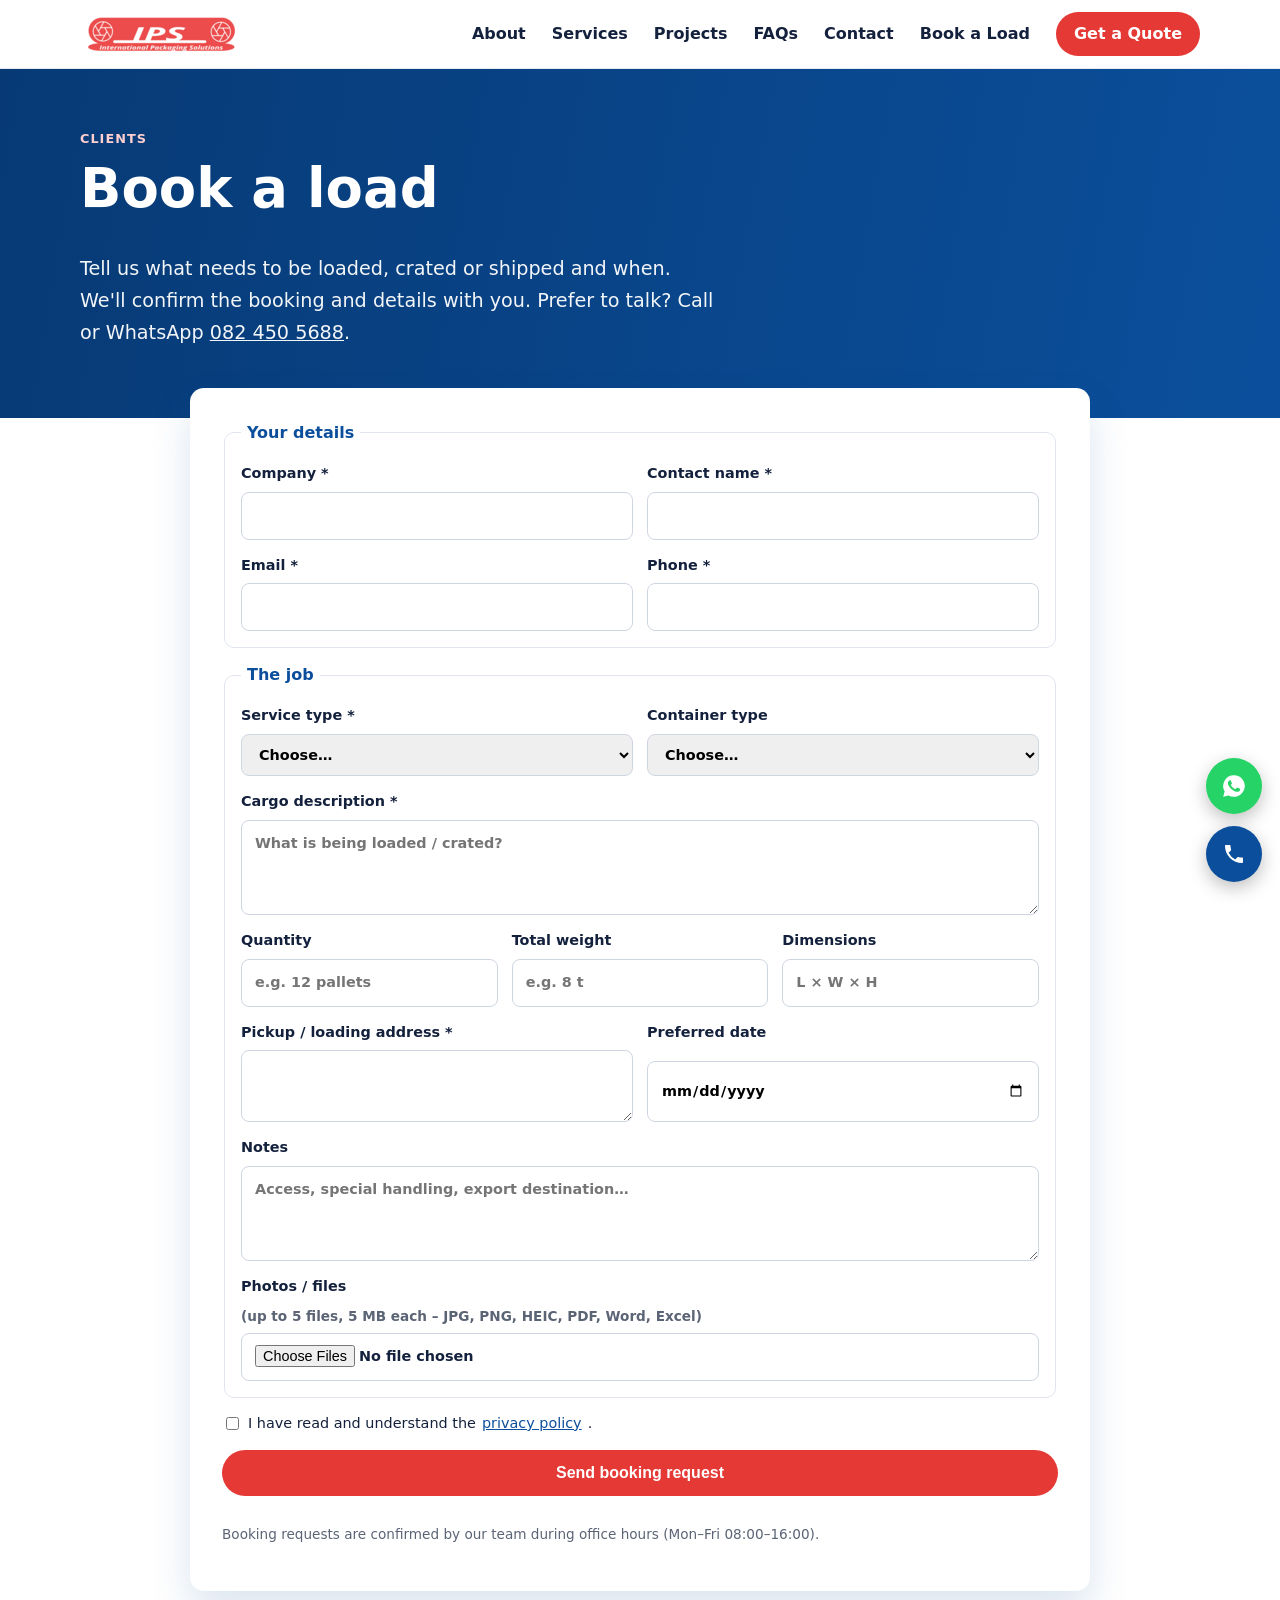
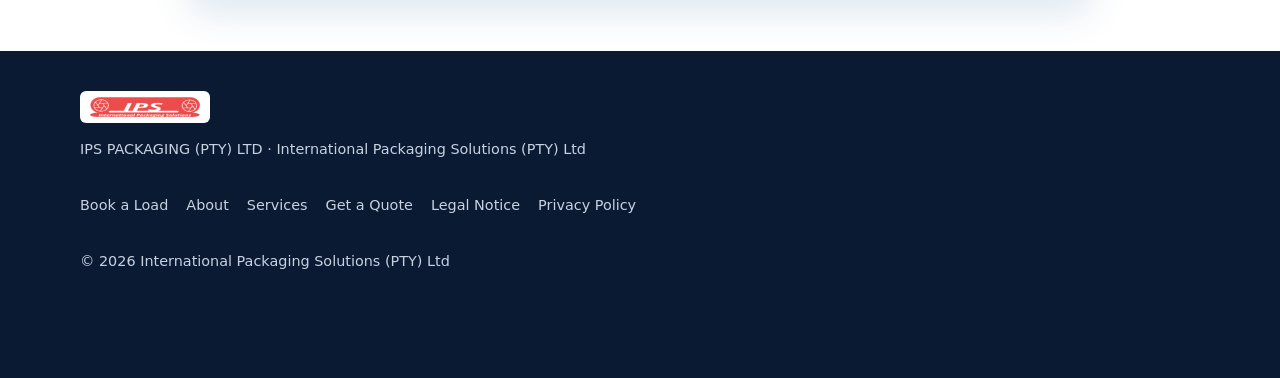
==== booking.html @ 55e05405 "IPS website phone preview" ====
<!doctype html>
<html lang="en-ZA">
<head><meta name="robots" content="noindex,nofollow">
<meta charset="utf-8">
<meta name="viewport" content="width=device-width,initial-scale=1">
<title>Book a Load | IPS Packaging – Container &amp; Truck Loading, Crating</title>
<meta name="description" content="Book container loading, truck loading, crating or freight with International Packaging Solutions, Benoni. Send cargo details and photos online.">
<link rel="canonical" href="https://www.ips-packaging.co.za/booking.html">
<meta property="og:title" content="IPS Packaging – International Packaging Solutions">
<meta property="og:description" content="Your trusted partner in freight and packaging services. Custom crates, container packing and loadmaster services.">
<meta property="og:image" content="https://www.ips-packaging.co.za/img/hero-loaded.webp">
<meta property="og:type" content="website">
<meta name="theme-color" content="#0B4F9C">
<link rel="icon" href="img/logo.png">
<link rel="stylesheet" href="styles.css">
</head>
<body>
<a class="skip" href="#main">Skip to main content</a>
<header class="nav" id="top">
  <div class="wrap nav-in">
    <a href="index.html" class="brand"><img src="img/logo.png" alt="IPS – International Packaging Solutions" width="163" height="40"></a>
    <button class="burger" aria-label="Open menu" aria-expanded="false" aria-controls="menu"><span></span><span></span><span></span></button>
    <nav id="menu">
      <a href="index.html#about">About</a><a href="index.html#services">Services</a><a href="index.html#projects">Projects</a><a href="index.html#faq">FAQs</a><a href="index.html#contact">Contact</a>
      <a href="booking.html">Book a Load</a>
      <a href="index.html#quote" class="btn btn-sm">Get a Quote</a>
    </nav>
  </div>
</header>

<main id="main">
<section class="page-hero"><div class="wrap"><p class="eyebrow" style="color:#ffd0cf">Clients</p><h1>Book a load</h1><p class="lead">Tell us what needs to be loaded, crated or shipped and when. We'll confirm the booking and details with you. Prefer to talk? Call or WhatsApp <a href="tel:+27824505688" style="color:#fff">082 450 5688</a>.</p></div></section>
<div class="wrap">
<form id="booking" class="form bk" action="book.php" method="post" enctype="multipart/form-data" data-mailto="duwayne@ips-packaging.co.za">
  <!-- Posts to book.php (PHP mail with attachments on Afrihost cPanel). main.js falls back to mailto if PHP is unavailable (attachments then need to be added manually). -->
  <input type="text" name="website" class="hp" tabindex="-1" autocomplete="off" aria-hidden="true">
  <input type="hidden" name="ts" class="ts">
  <fieldset><legend>Your details</legend>
    <div class="row"><label>Company *<input name="company" required autocomplete="organization"></label><label>Contact name *<input name="contact" required autocomplete="name"></label></div>
    <div class="row"><label>Email *<input type="email" name="email" required autocomplete="email"></label><label>Phone *<input type="tel" name="phone" required autocomplete="tel"></label></div>
  </fieldset>
  <fieldset><legend>The job</legend>
    <div class="row"><label>Service type *<select name="service" required><option value="">Choose…</option><option>Container loading</option><option>Truck loading</option><option>Crating</option><option>Freight</option></select></label>
    <label>Container type<select name="container"><option value="">Choose…</option><option>20ft</option><option>40ft</option><option>40ft High Cube</option><option>Flat rack</option><option>Other</option><option>Not applicable</option></select></label></div>
    <label>Cargo description *<textarea name="cargo" rows="3" required placeholder="What is being loaded / crated?"></textarea></label>
    <div class="row3"><label>Quantity<input name="quantity" placeholder="e.g. 12 pallets"></label><label>Total weight<input name="weight" placeholder="e.g. 8 t"></label><label>Dimensions<input name="dimensions" placeholder="L × W × H"></label></div>
    <div class="row"><label>Pickup / loading address *<textarea name="address" rows="2" required></textarea></label><label>Preferred date<input type="date" name="date"></label></div>
    <label>Notes<textarea name="notes" rows="3" placeholder="Access, special handling, export destination…"></textarea></label>
    <label>Photos / files <span class="note">(up to 5 files, 5 MB each – JPG, PNG, HEIC, PDF, Word, Excel)</span><input type="file" name="attachments[]" multiple accept="image/*,.heic,.pdf,.doc,.docx,.xls,.xlsx"></label>
  </fieldset>
  <label class="chk"><input type="checkbox" name="consent" value="yes" required> I have read and understand the <a href="privacy.html">privacy policy</a>.</label>
  <button class="btn" type="submit">Send booking request</button>
  <p class="note">Booking requests are confirmed by our team during office hours (Mon–Fri 08:00–16:00).</p>
</form>
</div>
</main>

<footer class="foot">
  <div class="wrap foot-in">
    <div><img src="img/logo.png" alt="IPS" width="130" height="32"><p>IPS PACKAGING (PTY) LTD · International Packaging Solutions (PTY) Ltd</p></div>
    <nav><a href="booking.html">Book a Load</a><a href="index.html#about">About</a><a href="index.html#services">Services</a><a href="index.html#quote">Get a Quote</a><a href="legal-notice.html">Legal Notice</a><a href="privacy.html">Privacy Policy</a></nav>
    <p class="copy">© <span id="yr">2026</span> International Packaging Solutions (PTY) Ltd</p>
  </div>
</footer>

<div class="float">
    <a class="fab wa" href="https://wa.me/27824505688" aria-label="WhatsApp us" target="_blank" rel="noopener"><svg viewBox="0 0 24 24" width="26" height="26" fill="#fff"><path d="M12 2a10 10 0 0 0-8.6 15.1L2 22l5-1.3A10 10 0 1 0 12 2zm5.3 14.1c-.2.6-1.3 1.2-1.8 1.2-.5.1-1 .1-3.3-.8-2.8-1.1-4.5-4-4.7-4.2-.1-.2-1.1-1.5-1.1-2.9s.7-2 1-2.3c.2-.3.5-.3.7-.3h.5c.2 0 .4 0 .6.5l.8 2c.1.2.1.4 0 .5l-.3.5-.4.4c-.1.1-.3.3-.1.6.2.3.8 1.3 1.6 2 1.1 1 2 1.3 2.3 1.4.3.1.5.1.6-.1l.9-1c.2-.3.4-.2.6-.1l1.9.9c.3.1.5.2.5.3.1.2.1.7-.1 1.4z"/></svg></a>
  <a class="fab call" href="tel:+27824505688" aria-label="Call us"><svg viewBox="0 0 24 24" width="24" height="24" fill="#fff"><path d="M6.6 10.8a15 15 0 0 0 6.6 6.6l2.2-2.2c.3-.3.7-.4 1-.2 1.1.4 2.3.6 3.6.6.6 0 1 .4 1 1V20c0 .6-.4 1-1 1A17 17 0 0 1 3 4c0-.6.4-1 1-1h3.5c.6 0 1 .4 1 1 0 1.3.2 2.5.6 3.6.1.3 0 .7-.2 1z"/></svg></a>
</div>
<script src="main.js" defer></script>
</body>
</html>
---- styles.css ----
:root{--blue:#0B4F9C;--blue-d:#073a75;--red:#E53935;--ink:#14213d;--mut:#5b6475;--bg:#f4f7fb;--r:14px}
*{box-sizing:border-box}html{scroll-behavior:smooth;scroll-padding-top:72px}
body{margin:0;font:16px/1.65 system-ui,-apple-system,"Segoe UI",Roboto,sans-serif;color:var(--ink)}
img{max-width:100%;display:block}a{color:var(--blue)}
.wrap{max-width:1160px;margin:auto;padding:0 20px}.narrow{max-width:800px}
.skip{position:absolute;left:-999px}.skip:focus{left:10px;top:10px;background:#fff;padding:8px;z-index:99}
h1,h2,h3{line-height:1.2;margin:0 0 .6em}h1{font-size:clamp(2rem,5vw,3.4rem)}h2{font-size:clamp(1.6rem,3.2vw,2.3rem)}
.eyebrow{color:var(--red);font-weight:700;text-transform:uppercase;letter-spacing:.08em;font-size:.8rem;margin:0 0 .5em}
.btn{display:inline-block;background:var(--red);color:#fff;text-decoration:none;font-weight:700;padding:14px 26px;border-radius:999px;border:0;cursor:pointer;font-size:1rem;transition:.2s}
.btn:hover{background:#c62828;transform:translateY(-1px)}.btn-sm{padding:9px 18px}
.btn-ghost{background:transparent;border:2px solid #fff}.btn-ghost:hover{background:#fff;color:var(--blue)}
.nav{position:sticky;top:0;z-index:50;background:rgba(255,255,255,.96);backdrop-filter:blur(8px);box-shadow:0 1px 0 #e5e9f0}
.nav-in{display:flex;align-items:center;justify-content:space-between;height:68px}
#menu{display:flex;gap:26px;align-items:center}#menu a:not(.btn){color:var(--ink);text-decoration:none;font-weight:600}#menu a:not(.btn):hover{color:var(--blue)}
.burger{display:none;background:none;border:0;padding:8px;cursor:pointer}.burger span{display:block;width:24px;height:3px;background:var(--blue);margin:4px 0;border-radius:2px}
.hero{color:#fff;background:linear-gradient(100deg,rgba(7,58,117,.95) 0%,rgba(11,79,156,.8) 55%,rgba(11,79,156,.35)),url(img/hero-loaded.webp) center/cover;padding:110px 0 120px}
.hero .eyebrow{color:#ffd0cf}.lead{font-size:1.2rem;max-width:640px;opacity:.95}
.cta-row{display:flex;gap:14px;flex-wrap:wrap;margin:28px 0}
.chips{list-style:none;padding:0;display:flex;flex-wrap:wrap;gap:10px;margin:0}.chips li{background:rgba(255,255,255,.14);border:1px solid rgba(255,255,255,.3);padding:6px 14px;border-radius:999px;font-size:.9rem}
.sec{padding:90px 0}.alt{background:var(--bg)}
.two{display:grid;grid-template-columns:1fr 1fr;gap:56px;align-items:center}.rounded{border-radius:var(--r);box-shadow:0 20px 40px rgba(11,79,156,.18)}
.grid3{display:grid;grid-template-columns:repeat(3,1fr);gap:22px;margin-top:30px}
.card{background:#fff;border-radius:var(--r);padding:28px;box-shadow:0 4px 18px rgba(20,33,61,.06);border-top:4px solid var(--blue);transition:.2s}.card:hover{transform:translateY(-4px);box-shadow:0 12px 28px rgba(20,33,61,.12)}
.ic{display:inline-grid;place-items:center;width:48px;height:48px;border-radius:12px;background:#e8f0fa;color:var(--blue);font-size:1.4rem;margin-bottom:14px}
.card p,.value p{color:var(--mut);margin:0}
.value{padding:28px;border-left:4px solid var(--red);background:var(--bg);border-radius:0 var(--r) var(--r) 0}
.gallery{display:grid;grid-template-columns:repeat(3,1fr);gap:14px;margin-top:30px}.gallery img{aspect-ratio:4/3;object-fit:cover;width:100%;border-radius:10px;transition:.3s}.gallery a:hover img{transform:scale(1.03)}
details{border-bottom:1px solid #e1e6ee;padding:16px 0}summary{font-weight:700;cursor:pointer;font-size:1.05rem}details p{color:var(--mut);margin:.6em 0 0}
.dark{background:var(--blue-d);color:#fff}.dark a{color:#fff}.dark .eyebrow{color:#ffb3b1}
.info{list-style:none;padding:0}.info li{padding:10px 0;border-bottom:1px solid rgba(255,255,255,.15);display:flex;gap:16px}.info b{width:80px;flex:none;opacity:.7;font-weight:600}
.form{background:#fff;color:var(--ink);padding:32px;border-radius:var(--r);display:grid;gap:14px}.form a{color:var(--blue)}
.form label{display:grid;gap:6px;font-weight:600;font-size:.9rem}.form .row{display:grid;grid-template-columns:1fr 1fr;gap:14px}
input,select,textarea{font:inherit;padding:11px 13px;border:1px solid #cfd6e2;border-radius:8px;width:100%}input:focus,select:focus,textarea:focus{outline:2px solid var(--blue);border-color:transparent}
.chk{display:flex!important;grid-template-columns:none;align-items:center;font-weight:400!important}.chk input{width:auto}
.foot{background:#0a1a33;color:#c8d1e0;padding:40px 0 90px;font-size:.9rem}.foot a{color:#c8d1e0;text-decoration:none;margin-right:18px}
.foot-in{display:grid;gap:18px}.foot img{background:#fff;padding:4px;border-radius:6px}
.float{position:fixed;right:18px;bottom:18px;display:grid;gap:12px;z-index:60}.fab{width:56px;height:56px;border-radius:50%;display:grid;place-items:center;box-shadow:0 6px 18px rgba(0,0,0,.25)}.wa{background:#25D366}.call{background:var(--blue)}
.legal{padding:60px 0}
@media(max-width:900px){.two,.grid3{grid-template-columns:1fr}.gallery{grid-template-columns:1fr 1fr}.sec{padding:64px 0}.hero{padding:80px 0}
.burger{display:block}#menu{position:absolute;top:68px;left:0;right:0;background:#fff;flex-direction:column;padding:20px;gap:16px;box-shadow:0 10px 20px rgba(0,0,0,.08);display:none}#menu.open{display:flex}}
@media(max-width:520px){.form .row{grid-template-columns:1fr}.gallery{grid-template-columns:1fr}}
.badge{display:inline-block;background:var(--red);color:#fff;font-weight:700;font-size:.85rem;padding:6px 14px;border-radius:6px;margin:0 0 14px}
.info b{width:120px}
.btn-white{background:#fff;color:var(--blue)}.btn-white:hover{background:#e8f0fa}
.stats{background:var(--blue);color:#fff;padding:36px 0;margin-top:-1px}
.stats-in{display:grid;grid-template-columns:repeat(4,1fr);gap:20px;text-align:center}
.stats strong{display:block;font-size:clamp(2rem,4vw,2.8rem);line-height:1.1}.stats span{opacity:.9;font-size:.95rem}
.ba{display:grid;grid-template-columns:1fr 1fr;gap:18px;margin:30px 0 10px}.ba figure{margin:0;position:relative}.ba img{border-radius:12px;aspect-ratio:4/3;object-fit:cover;width:100%}
.ba figcaption{position:absolute;left:12px;bottom:12px;background:rgba(10,26,51,.85);color:#fff;padding:6px 12px;border-radius:8px;font-size:.9rem}.ba b{color:#ffb3b1;margin-right:6px}
.gallery{grid-template-columns:repeat(4,1fr)}
.hp{position:absolute!important;left:-9999px!important;height:0;width:0;opacity:0}
.note{font-size:.85rem;color:var(--mut)}.msg{padding:14px;border-radius:8px;margin:0}.msg.ok{background:#e6f6ec;color:#16632f}.msg.err{background:#fde8e8;color:#9b1c1c}
.page-hero{background:linear-gradient(100deg,var(--blue-d),var(--blue));color:#fff;padding:60px 0 50px}
.bk{max-width:900px;margin:-30px auto 60px;position:relative;box-shadow:0 20px 40px rgba(11,79,156,.15)}
.bk .row3{display:grid;grid-template-columns:repeat(3,1fr);gap:14px}fieldset{border:1px solid #e1e6ee;border-radius:10px;padding:16px;display:grid;gap:14px}legend{font-weight:700;color:var(--blue);padding:0 6px}
@media(max-width:900px){.stats-in{grid-template-columns:1fr 1fr}.gallery{grid-template-columns:1fr 1fr}}
@media(max-width:520px){.ba{grid-template-columns:1fr}.bk .row3{grid-template-columns:1fr}.gallery{grid-template-columns:1fr 1fr}}
.stats strong span{font-size:inherit;opacity:1}.stats strong{margin-bottom:4px}
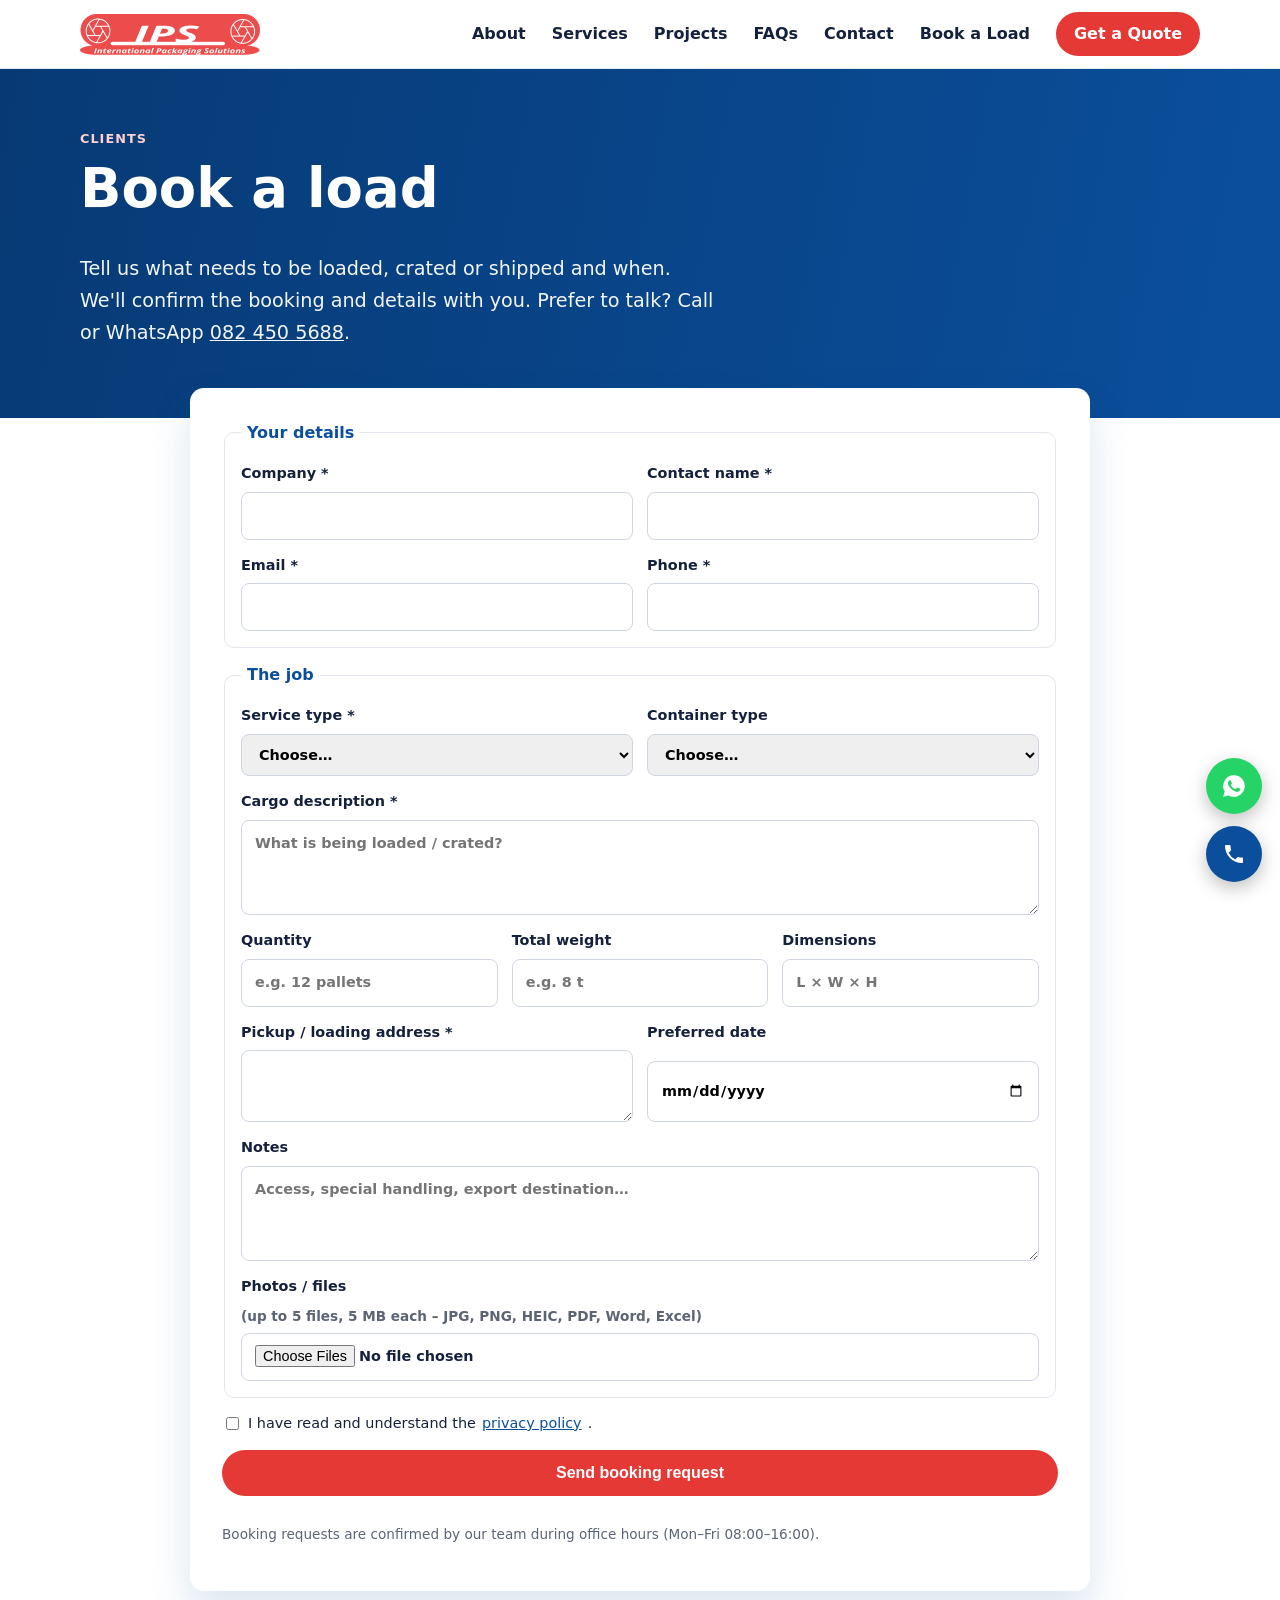
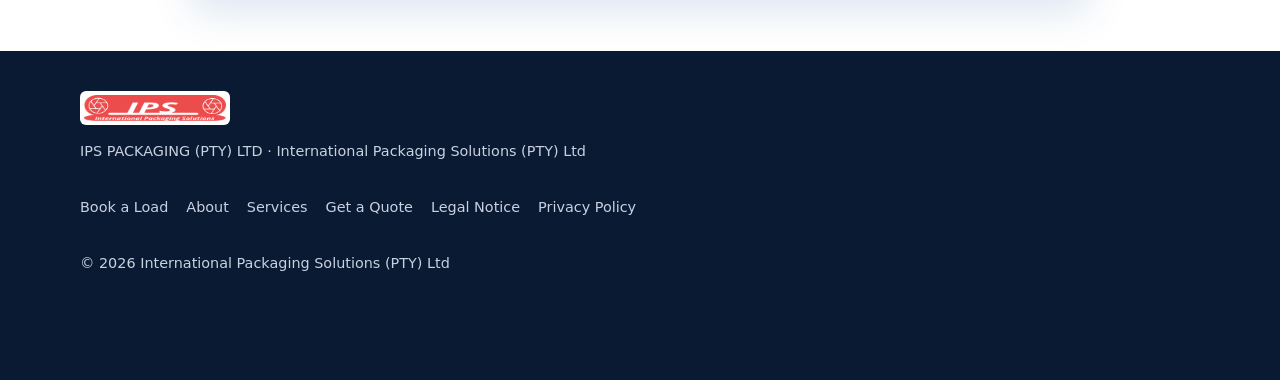
==== commit 4050b5b6: "v2: restore site files (new photos, official logo, icons) – fix empty previous commit" ====
--- a/booking.html
+++ b/booking.html
@@ -8,17 +8,21 @@
 <link rel="canonical" href="https://www.ips-packaging.co.za/booking.html">
 <meta property="og:title" content="IPS Packaging – International Packaging Solutions">
 <meta property="og:description" content="Your trusted partner in freight and packaging services. Custom crates, container packing and loadmaster services.">
-<meta property="og:image" content="https://www.ips-packaging.co.za/img/hero-loaded.webp">
+<meta property="og:image" content="https://www.ips-packaging.co.za/img/og-image.jpg">
+<meta property="og:image:width" content="1200">
+<meta property="og:image:height" content="630">
 <meta property="og:type" content="website">
 <meta name="theme-color" content="#0B4F9C">
-<link rel="icon" href="img/logo.png">
+<link rel="icon" href="img/favicon.ico" sizes="any">
+<link rel="icon" type="image/png" sizes="32x32" href="img/favicon-32.png">
+<link rel="apple-touch-icon" href="img/apple-touch-icon.png">
 <link rel="stylesheet" href="styles.css">
 </head>
 <body>
 <a class="skip" href="#main">Skip to main content</a>
 <header class="nav" id="top">
   <div class="wrap nav-in">
-    <a href="index.html" class="brand"><img src="img/logo.png" alt="IPS – International Packaging Solutions" width="163" height="40"></a>
+    <a href="index.html" class="brand"><img src="img/logo.png" alt="IPS – International Packaging Solutions" width="180" height="41"></a>
     <button class="burger" aria-label="Open menu" aria-expanded="false" aria-controls="menu"><span></span><span></span><span></span></button>
     <nav id="menu">
       <a href="index.html#about">About</a><a href="index.html#services">Services</a><a href="index.html#projects">Projects</a><a href="index.html#faq">FAQs</a><a href="index.html#contact">Contact</a>
@@ -57,7 +61,7 @@
 
 <footer class="foot">
   <div class="wrap foot-in">
-    <div><img src="img/logo.png" alt="IPS" width="130" height="32"><p>IPS PACKAGING (PTY) LTD · International Packaging Solutions (PTY) Ltd</p></div>
+    <div><img src="img/logo.png" alt="IPS" width="150" height="34"><p>IPS PACKAGING (PTY) LTD · International Packaging Solutions (PTY) Ltd</p></div>
     <nav><a href="booking.html">Book a Load</a><a href="index.html#about">About</a><a href="index.html#services">Services</a><a href="index.html#quote">Get a Quote</a><a href="legal-notice.html">Legal Notice</a><a href="privacy.html">Privacy Policy</a></nav>
     <p class="copy">© <span id="yr">2026</span> International Packaging Solutions (PTY) Ltd</p>
   </div>
--- a/styles.css
+++ b/styles.css
@@ -13,7 +13,7 @@
 .nav-in{display:flex;align-items:center;justify-content:space-between;height:68px}
 #menu{display:flex;gap:26px;align-items:center}#menu a:not(.btn){color:var(--ink);text-decoration:none;font-weight:600}#menu a:not(.btn):hover{color:var(--blue)}
 .burger{display:none;background:none;border:0;padding:8px;cursor:pointer}.burger span{display:block;width:24px;height:3px;background:var(--blue);margin:4px 0;border-radius:2px}
-.hero{color:#fff;background:linear-gradient(100deg,rgba(7,58,117,.95) 0%,rgba(11,79,156,.8) 55%,rgba(11,79,156,.35)),url(img/hero-loaded.webp) center/cover;padding:110px 0 120px}
+.hero{color:#fff;background:linear-gradient(100deg,rgba(7,58,117,.95) 0%,rgba(11,79,156,.8) 55%,rgba(11,79,156,.35)),url(img/hero-v2.webp) center/cover;padding:110px 0 120px}
 .hero .eyebrow{color:#ffd0cf}.lead{font-size:1.2rem;max-width:640px;opacity:.95}
 .cta-row{display:flex;gap:14px;flex-wrap:wrap;margin:28px 0}
 .chips{list-style:none;padding:0;display:flex;flex-wrap:wrap;gap:10px;margin:0}.chips li{background:rgba(255,255,255,.14);border:1px solid rgba(255,255,255,.3);padding:6px 14px;border-radius:999px;font-size:.9rem}
